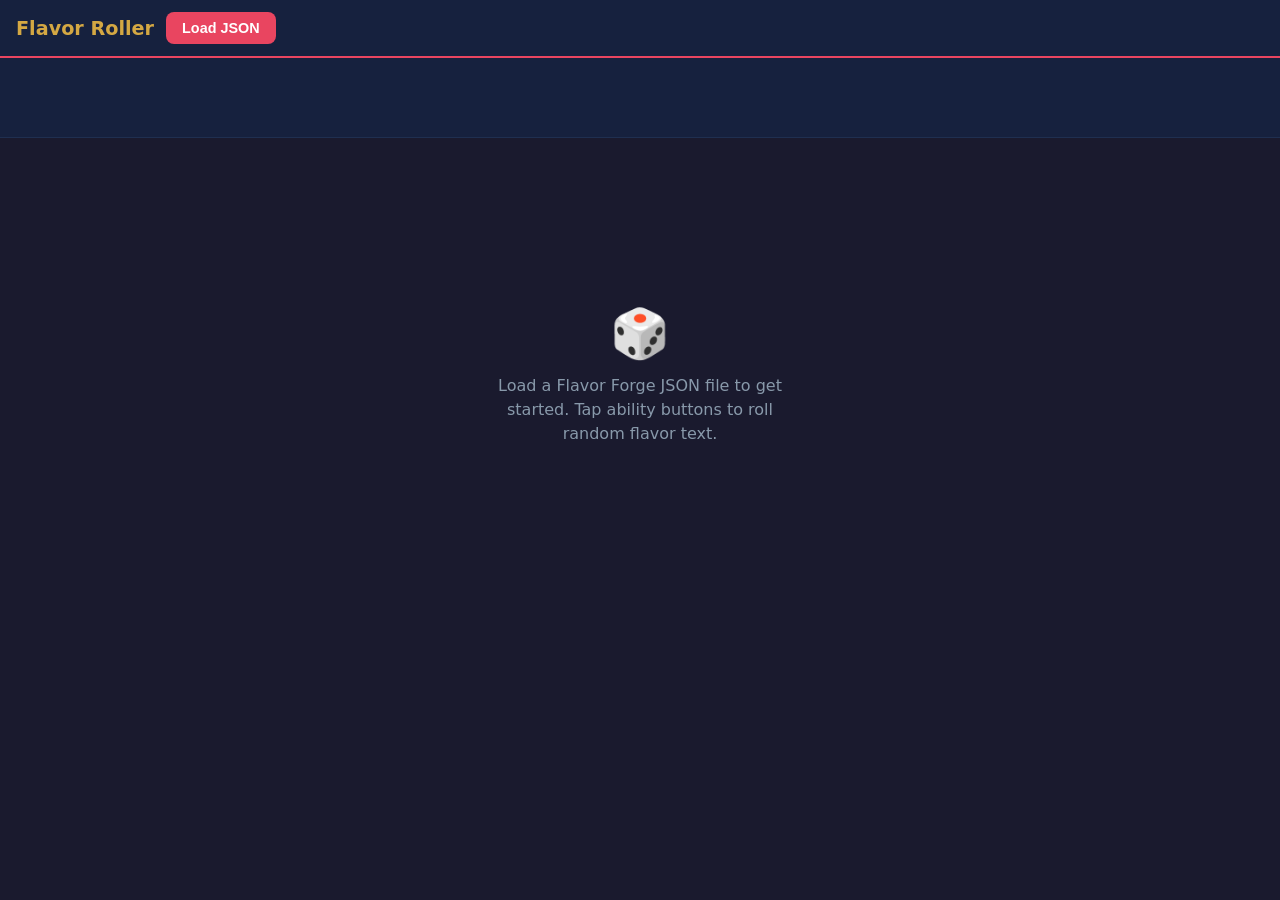
==== web/roller.html @ 5264c9ee "Add Flavor Roller web page and fix LLM entry newline bug - Fix: sanitize control characters (newline" ====
<!DOCTYPE html>
<html lang="en">
<head>
<meta charset="UTF-8">
<meta name="viewport" content="width=device-width, initial-scale=1.0">
<title>Flavor Roller</title>
<style>
  :root {
    --bg: #1a1a2e;
    --surface: #16213e;
    --surface-2: #1f2f50;
    --accent: #e94560;
    --accent-dim: #a83248;
    --gold: #d4a843;
    --text: #e0e0e0;
    --text-dim: #8899aa;
    --green: #4ecca3;
    --red: #e94560;
    --blue: #5eb5f7;
    --purple: #b565e0;
    --orange: #e8883a;
    --radius: 8px;
  }

  * { margin: 0; padding: 0; box-sizing: border-box; }

  body {
    font-family: 'Segoe UI', system-ui, -apple-system, sans-serif;
    background: var(--bg);
    color: var(--text);
    min-height: 100vh;
    display: flex;
    flex-direction: column;
  }

  /* ── Header ── */
  header {
    background: var(--surface);
    border-bottom: 2px solid var(--accent);
    padding: 12px 16px;
    display: flex;
    align-items: center;
    gap: 12px;
    flex-wrap: wrap;
  }

  header h1 {
    font-size: 1.2rem;
    color: var(--gold);
    white-space: nowrap;
  }

  .load-btn {
    background: var(--accent);
    color: white;
    border: none;
    padding: 8px 16px;
    border-radius: var(--radius);
    font-size: 0.9rem;
    cursor: pointer;
    font-weight: 600;
  }
  .load-btn:hover { background: var(--accent-dim); }
  .load-btn:active { transform: scale(0.97); }

  #file-input { display: none; }

  .creature-info {
    margin-left: auto;
    text-align: right;
    color: var(--text-dim);
    font-size: 0.85rem;
  }
  .creature-info .name {
    color: var(--gold);
    font-size: 1.1rem;
    font-weight: 700;
  }

  /* ── Result Display ── */
  #result-area {
    background: var(--surface);
    border-bottom: 1px solid var(--surface-2);
    min-height: 80px;
    padding: 16px 20px;
    display: flex;
    flex-direction: column;
    justify-content: center;
    align-items: center;
    position: relative;
  }

  #result-label {
    font-size: 0.75rem;
    color: var(--text-dim);
    text-transform: uppercase;
    letter-spacing: 0.05em;
    margin-bottom: 4px;
  }

  #result-text {
    font-size: 1.3rem;
    font-weight: 300;
    text-align: center;
    line-height: 1.5;
    max-width: 700px;
    min-height: 1.5em;
    color: var(--text);
    transition: opacity 0.15s ease-in;
  }
  #result-text.fade-in {
    animation: fadeIn 0.25s ease-out;
  }
  @keyframes fadeIn {
    from { opacity: 0; transform: translateY(4px); }
    to { opacity: 1; transform: translateY(0); }
  }

  #result-meta {
    font-size: 0.7rem;
    color: var(--text-dim);
    margin-top: 4px;
  }

  /* ── Main Content ── */
  main {
    flex: 1;
    padding: 12px;
    overflow-y: auto;
  }

  /* ── Empty State ── */
  #empty-state {
    display: flex;
    flex-direction: column;
    align-items: center;
    justify-content: center;
    height: 50vh;
    color: var(--text-dim);
    text-align: center;
    gap: 12px;
  }
  #empty-state .icon { font-size: 3rem; }
  #empty-state p { max-width: 320px; line-height: 1.5; }

  /* ── Ability Groups ── */
  .ability-group {
    margin-bottom: 16px;
  }
  .group-title {
    font-size: 0.75rem;
    text-transform: uppercase;
    letter-spacing: 0.08em;
    color: var(--text-dim);
    padding: 4px 8px;
    border-bottom: 1px solid var(--surface-2);
    margin-bottom: 8px;
  }

  .ability-row {
    display: flex;
    flex-wrap: wrap;
    gap: 6px;
    margin-bottom: 6px;
  }

  /* ── Buttons ── */
  .ability-btn {
    background: var(--surface-2);
    color: var(--text);
    border: 1px solid transparent;
    border-radius: var(--radius);
    padding: 10px 14px;
    font-size: 0.9rem;
    cursor: pointer;
    transition: background 0.1s, border-color 0.1s;
    user-select: none;
    -webkit-tap-highlight-color: transparent;
  }
  .ability-btn:hover {
    background: #2a3f65;
    border-color: var(--accent);
  }
  .ability-btn:active {
    transform: scale(0.96);
  }
  .ability-btn.exhausted {
    opacity: 0.4;
    border-color: var(--text-dim);
  }

  /* Category-colored sub-buttons */
  .sub-btn {
    font-size: 0.72rem;
    padding: 5px 8px;
    border-radius: 4px;
    text-transform: uppercase;
    letter-spacing: 0.04em;
    font-weight: 600;
  }
  .sub-btn[data-cat="crits"]         { border-color: var(--red);    color: var(--red); }
  .sub-btn[data-cat="fumbles"]       { border-color: var(--purple); color: var(--purple); }
  .sub-btn[data-cat="barely_hits"]   { border-color: var(--green);  color: var(--green); }
  .sub-btn[data-cat="barely_misses"] { border-color: var(--blue);   color: var(--blue); }
  .sub-btn[data-cat="miss_dodge"]    { border-color: var(--orange); color: var(--orange); }
  .sub-btn[data-cat="miss_armor"]    { border-color: var(--text-dim); color: var(--text-dim); }
  .sub-btn[data-cat="successes"]     { border-color: var(--green);  color: var(--green); }
  .sub-btn[data-cat="failures"]      { border-color: var(--red);    color: var(--red); }

  /* ── Reset bar ── */
  #controls {
    display: none;
    background: var(--surface);
    border-top: 1px solid var(--surface-2);
    padding: 8px 16px;
    text-align: center;
  }
  #controls button {
    background: none;
    border: 1px solid var(--text-dim);
    color: var(--text-dim);
    padding: 6px 14px;
    border-radius: var(--radius);
    font-size: 0.8rem;
    cursor: pointer;
  }
  #controls button:hover {
    border-color: var(--accent);
    color: var(--accent);
  }

  /* ── Responsive ── */
  @media (max-width: 480px) {
    header { padding: 8px 10px; }
    header h1 { font-size: 1rem; }
    #result-text { font-size: 1.1rem; padding: 0 8px; }
    .ability-btn { padding: 10px 10px; font-size: 0.85rem; flex: 1 1 auto; min-width: 0; text-align: center; }
    .sub-btn { padding: 8px 6px; flex: 1 1 auto; text-align: center; }
    main { padding: 8px; }
  }
</style>
</head>
<body>

<header>
  <h1>Flavor Roller</h1>
  <button class="load-btn" onclick="document.getElementById('file-input').click()">Load JSON</button>
  <input type="file" id="file-input" accept=".json">
  <div class="creature-info" id="creature-info"></div>
</header>

<div id="result-area">
  <div id="result-label"></div>
  <div id="result-text"></div>
  <div id="result-meta"></div>
</div>

<main id="main">
  <div id="empty-state">
    <div class="icon">&#127922;</div>
    <p>Load a Flavor Forge JSON file to get started. Tap ability buttons to roll random flavor text.</p>
  </div>
  <div id="ability-grid"></div>
</main>

<div id="controls">
  <button onclick="resetTracking()">Reset No-Repeat Tracking</button>
</div>

<script>
(function() {
  // ── State ──
  let data = null;
  // tableLookup: "AbilityName|category" -> [entries]
  const tableLookup = {};
  // noRepeat: "AbilityName|category" -> Set of used indices
  const usedIndices = {};

  // ── DOM refs ──
  const fileInput   = document.getElementById('file-input');
  const creatureEl  = document.getElementById('creature-info');
  const resultLabel = document.getElementById('result-label');
  const resultText  = document.getElementById('result-text');
  const resultMeta  = document.getElementById('result-meta');
  const abilityGrid = document.getElementById('ability-grid');
  const emptyState  = document.getElementById('empty-state');
  const controls    = document.getElementById('controls');

  // ── File Load ──
  fileInput.addEventListener('change', (e) => {
    const file = e.target.files[0];
    if (!file) return;
    const reader = new FileReader();
    reader.onload = (ev) => {
      try {
        data = JSON.parse(ev.target.result);
        loadCreature(data);
      } catch (err) {
        resultText.textContent = 'Error: Invalid JSON file';
        resultLabel.textContent = '';
        resultMeta.textContent = err.message;
      }
    };
    reader.readAsText(file);
    // Reset so same file can be reloaded
    fileInput.value = '';
  });

  // ── Load Creature ──
  function loadCreature(d) {
    // Clear state
    Object.keys(tableLookup).forEach(k => delete tableLookup[k]);
    Object.keys(usedIndices).forEach(k => delete usedIndices[k]);

    // Build table lookup
    for (const t of d.tables) {
      const key = t.ability + '|' + t.category;
      tableLookup[key] = t.entries;
    }

    // Header info
    const c = d.creature;
    creatureEl.innerHTML =
      '<span class="name">' + esc(c.name) + '</span><br>' +
      esc((c.type || '') + (c.cr ? ' CR ' + c.cr : ''));

    // Clear result
    resultLabel.textContent = '';
    resultText.textContent = '';
    resultMeta.textContent = '';

    // Build ability grid
    buildGrid(d);
    emptyState.style.display = 'none';
    controls.style.display = 'block';
  }

  // ── Build Grid ──
  function buildGrid(d) {
    abilityGrid.innerHTML = '';

    // Collect unique abilities preserving order, with their categories
    const abilityMap = new Map(); // ability -> Set of categories
    for (const t of d.tables) {
      if (!abilityMap.has(t.ability)) abilityMap.set(t.ability, new Set());
      abilityMap.get(t.ability).add(t.category);
    }

    // Classify abilities into groups by examining triggers or category heuristics
    const triggerTypes = {};
    if (d.triggers) {
      for (const tr of d.triggers) {
        const abilityKey = tr.itemName || tr.table.split('|')[0];
        if (!triggerTypes[abilityKey]) triggerTypes[abilityKey] = tr.hookType;
      }
    }

    const groups = {
      'Attacks':        [],
      'Actions':        [],
      'Villain Actions':[],
      'Features':       [],
      'Bonus Actions':  [],
      'Reactions':      [],
      'Spells':         [],
      'Special':        [],
    };

    const specialAbilities = new Set([
      'Bloodied', 'Death', 'Death Save', 'Initiative',
      'STR Save', 'DEX Save', 'CON Save', 'INT Save', 'WIS Save', 'CHA Save',
    ]);

    // Known skills from SKILL_ID_MAP
    const skills = new Set([
      'Acrobatics','Animal Handling','Arcana','Athletics','Deception',
      'History','Insight','Intimidation','Investigation','Medicine',
      'Nature','Perception','Performance','Persuasion','Religion',
      'Sleight of Hand','Stealth','Survival'
    ]);

    for (const [ability, cats] of abilityMap) {
      const hook = triggerTypes[ability];
      if (specialAbilities.has(ability) || (hook && (hook === 'savingThrow' || hook === 'deathSave' || hook === 'initiative' || hook === 'bloodied' || hook === 'death'))) {
        groups['Special'].push({ ability, cats });
      } else if (skills.has(ability) || hook === 'skill') {
        groups['Special'].push({ ability, cats });
      } else if (hook === 'attackRoll' || hook === 'damageRoll' || cats.has('crits') || cats.has('fumbles') || cats.has('miss_dodge') || cats.has('miss_armor')) {
        groups['Attacks'].push({ ability, cats });
      } else if (hook === 'itemUse') {
        // Guess group from ability description in table data
        const desc = findDescription(d, ability);
        if (desc.includes('villain_action')) {
          groups['Villain Actions'].push({ ability, cats });
        } else if (desc.includes('bonus_action')) {
          groups['Bonus Actions'].push({ ability, cats });
        } else if (desc.includes('reaction')) {
          groups['Reactions'].push({ ability, cats });
        } else if (desc.includes('spell')) {
          groups['Spells'].push({ ability, cats });
        } else if (desc.includes('feature')) {
          groups['Features'].push({ ability, cats });
        } else {
          groups['Actions'].push({ ability, cats });
        }
      } else {
        groups['Actions'].push({ ability, cats });
      }
    }

    // Render non-empty groups
    for (const [groupName, abilities] of Object.entries(groups)) {
      if (abilities.length === 0) continue;

      const groupEl = document.createElement('div');
      groupEl.className = 'ability-group';

      const title = document.createElement('div');
      title.className = 'group-title';
      title.textContent = groupName;
      groupEl.appendChild(title);

      for (const { ability, cats } of abilities) {
        const row = document.createElement('div');
        row.className = 'ability-row';

        // Primary button — rolls from "attempts"
        const primaryCat = cats.has('attempts') ? 'attempts' : cats.values().next().value;
        const btn = makeButton(ability, ability, primaryCat);
        row.appendChild(btn);

        // Sub-buttons for conditional/additional categories
        const subOrder = ['successes', 'failures', 'crits', 'fumbles', 'barely_hits', 'barely_misses', 'miss_dodge', 'miss_armor'];
        for (const cat of subOrder) {
          if (cat === primaryCat) continue;
          if (!cats.has(cat)) continue;
          const subLabel = catLabel(cat);
          const sub = makeButton(subLabel, ability, cat, true);
          row.appendChild(sub);
        }

        groupEl.appendChild(row);
      }

      abilityGrid.appendChild(groupEl);
    }
  }

  function findDescription(d, ability) {
    for (const t of d.tables) {
      if (t.ability === ability && t.description) return t.description.toLowerCase();
    }
    return '';
  }

  function catLabel(cat) {
    const labels = {
      successes: 'Hit',
      failures: 'Miss',
      crits: 'Crit',
      fumbles: 'Fumble',
      barely_hits: 'Barely Hit',
      barely_misses: 'Barely Miss',
      miss_dodge: 'Dodge',
      miss_armor: 'Armor',
    };
    return labels[cat] || cat;
  }

  function makeButton(label, ability, category, isSub) {
    const btn = document.createElement('button');
    btn.className = 'ability-btn' + (isSub ? ' sub-btn' : '');
    btn.textContent = label;
    if (isSub) btn.dataset.cat = category;
    btn.addEventListener('click', () => rollEntry(ability, category, btn));
    return btn;
  }

  // ── Roll Entry ──
  function rollEntry(ability, category, btn) {
    const key = ability + '|' + category;
    const entries = tableLookup[key];
    if (!entries || entries.length === 0) {
      showResult(ability, category, '(no entries)', 0, 0);
      return;
    }

    // Initialize used tracking
    if (!usedIndices[key]) usedIndices[key] = new Set();
    const used = usedIndices[key];

    // If all used, reset
    if (used.size >= entries.length) {
      used.clear();
      // Remove exhausted state from all buttons for this key
      document.querySelectorAll('.ability-btn.exhausted').forEach(b => {
        // Only un-exhaust buttons for this same key (handled by checking after roll)
      });
    }

    // Pick random unused index
    const available = [];
    for (let i = 0; i < entries.length; i++) {
      if (!used.has(i)) available.push(i);
    }
    const idx = available[Math.floor(Math.random() * available.length)];
    used.add(idx);

    showResult(ability, category, entries[idx], used.size, entries.length);

    // Mark exhausted if all used
    if (used.size >= entries.length) {
      btn.classList.add('exhausted');
    }
  }

  function showResult(ability, category, text, usedCount, total) {
    resultLabel.textContent = ability + (category !== 'attempts' ? ' / ' + catLabel(category) : '');
    resultText.textContent = text;
    resultMeta.textContent = total > 0 ? usedCount + ' / ' + total + ' used' : '';

    // Re-trigger animation
    resultText.classList.remove('fade-in');
    void resultText.offsetWidth; // force reflow
    resultText.classList.add('fade-in');
  }

  // ── Reset ──
  window.resetTracking = function() {
    Object.keys(usedIndices).forEach(k => delete usedIndices[k]);
    document.querySelectorAll('.ability-btn.exhausted').forEach(b => b.classList.remove('exhausted'));
    resultLabel.textContent = '';
    resultText.textContent = 'Tracking reset';
    resultMeta.textContent = '';
  };

  // ── Util ──
  function esc(s) {
    const el = document.createElement('span');
    el.textContent = s;
    return el.innerHTML;
  }
})();
</script>
</body>
</html>
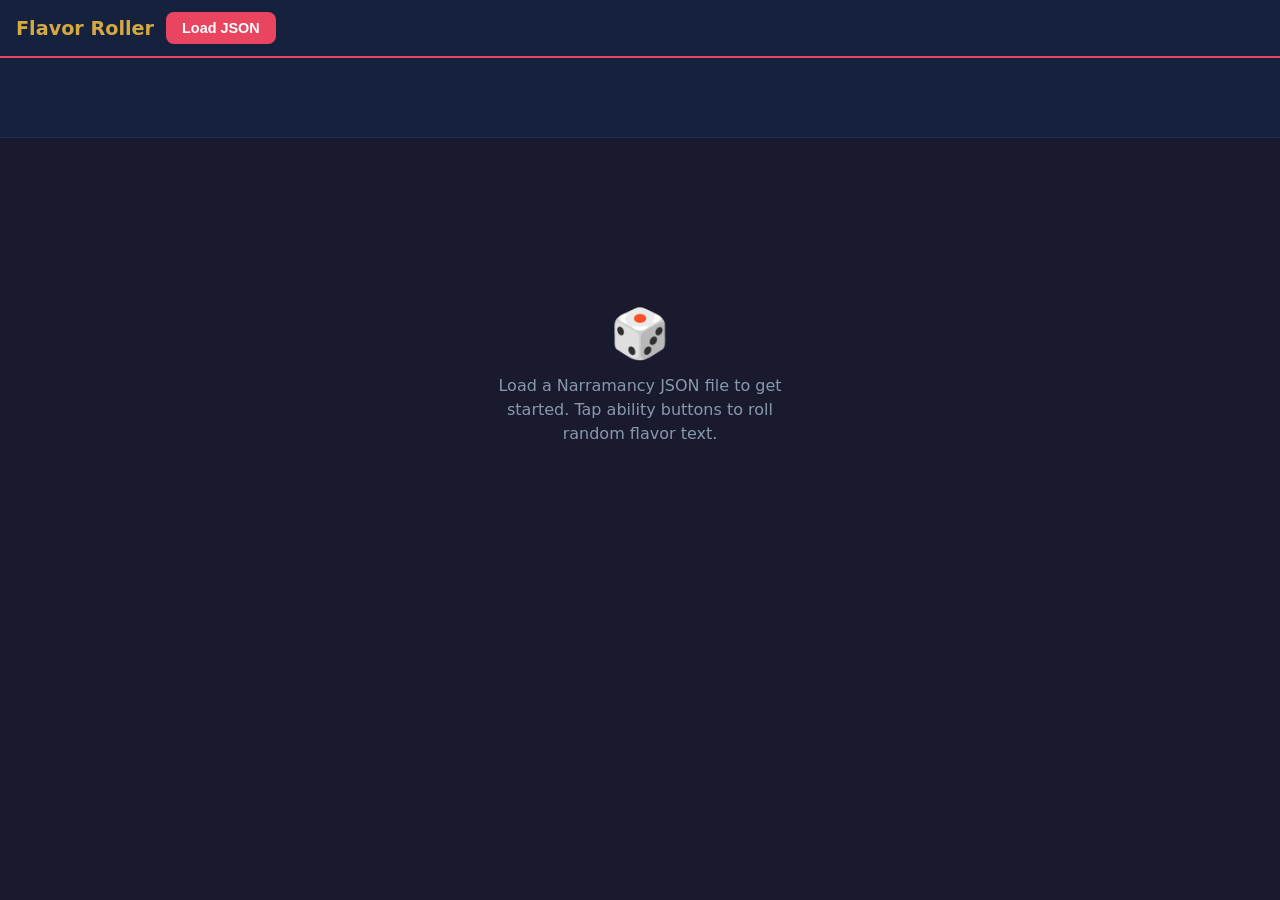
==== commit 5200a8c3: "Snapshot pre-P/Q-migration: narramancy rename + parser/enricher/merger modules Captures uncommitted " ====
--- a/web/roller.html
+++ b/web/roller.html
@@ -206,6 +206,7 @@
   .sub-btn[data-cat="miss_armor"]    { border-color: var(--text-dim); color: var(--text-dim); }
   .sub-btn[data-cat="successes"]     { border-color: var(--green);  color: var(--green); }
   .sub-btn[data-cat="failures"]      { border-color: var(--red);    color: var(--red); }
+  .sub-btn[data-cat="killing_blow"]  { border-color: var(--gold);   color: var(--gold); }
 
   /* ── Reset bar ── */
   #controls {
@@ -258,7 +259,7 @@
 <main id="main">
   <div id="empty-state">
     <div class="icon">&#127922;</div>
-    <p>Load a Flavor Forge JSON file to get started. Tap ability buttons to roll random flavor text.</p>
+    <p>Load a Narramancy JSON file to get started. Tap ability buttons to roll random flavor text.</p>
   </div>
   <div id="ability-grid"></div>
 </main>
@@ -430,7 +431,7 @@
         row.appendChild(btn);
 
         // Sub-buttons for conditional/additional categories
-        const subOrder = ['successes', 'failures', 'crits', 'fumbles', 'barely_hits', 'barely_misses', 'miss_dodge', 'miss_armor'];
+        const subOrder = ['successes', 'failures', 'crits', 'fumbles', 'barely_hits', 'barely_misses', 'miss_dodge', 'miss_armor', 'killing_blow'];
         for (const cat of subOrder) {
           if (cat === primaryCat) continue;
           if (!cats.has(cat)) continue;
@@ -463,6 +464,7 @@
       barely_misses: 'Barely Miss',
       miss_dodge: 'Dodge',
       miss_armor: 'Armor',
+      killing_blow: 'Kill',
     };
     return labels[cat] || cat;
   }
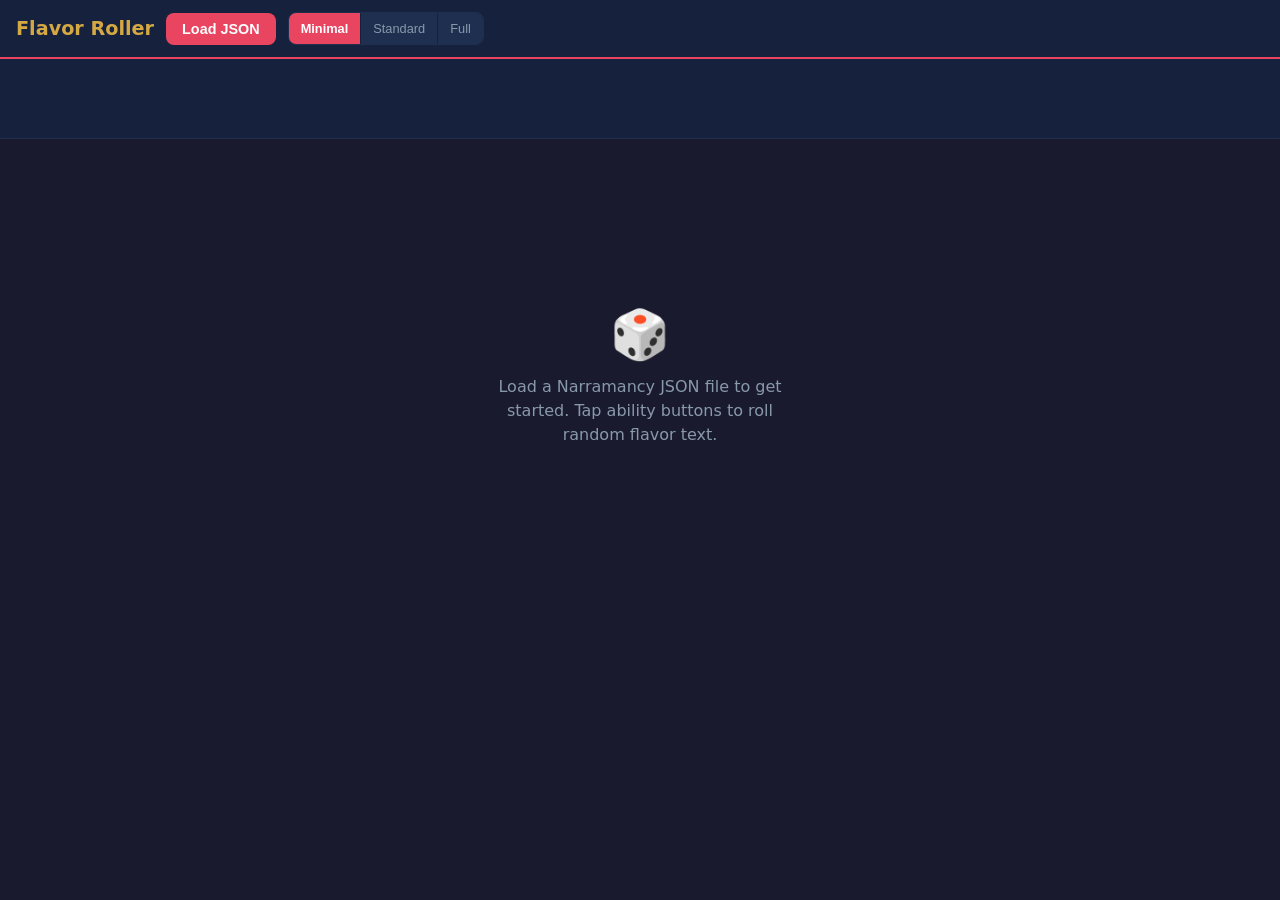
==== commit 7d332f0d: "Add detail levels + URL auto-load to roller, ship Gimbal demo - Minimal/Standard/Full segmented sele" ====
--- a/web/roller.html
+++ b/web/roller.html
@@ -65,6 +65,32 @@
 
   #file-input { display: none; }
 
+  /* ── Detail Level Selector ── */
+  .detail-select {
+    display: flex;
+    border: 1px solid var(--surface-2);
+    border-radius: var(--radius);
+    overflow: hidden;
+  }
+  .detail-select button {
+    background: var(--surface-2);
+    color: var(--text-dim);
+    border: none;
+    padding: 8px 12px;
+    font-size: 0.8rem;
+    cursor: pointer;
+    transition: background 0.1s, color 0.1s;
+  }
+  .detail-select button + button {
+    border-left: 1px solid var(--surface);
+  }
+  .detail-select button:hover { color: var(--text); }
+  .detail-select button.active {
+    background: var(--accent);
+    color: white;
+    font-weight: 600;
+  }
+
   .creature-info {
     margin-left: auto;
     text-align: right;
@@ -247,6 +273,11 @@
   <h1>Flavor Roller</h1>
   <button class="load-btn" onclick="document.getElementById('file-input').click()">Load JSON</button>
   <input type="file" id="file-input" accept=".json">
+  <div class="detail-select" id="detail-select" title="Detail level: how many post-roll outcome buttons to show">
+    <button data-level="minimal">Minimal</button>
+    <button data-level="standard">Standard</button>
+    <button data-level="full">Full</button>
+  </div>
   <div class="creature-info" id="creature-info"></div>
 </header>
 
@@ -277,9 +308,22 @@
   // noRepeat: "AbilityName|category" -> Set of used indices
   const usedIndices = {};
 
+  // ── Detail Levels ──
+  // Which sub-button categories each level shows. Primary "attempt" buttons always render.
+  const DETAIL_CATS = {
+    minimal:  ['crits', 'fumbles', 'killing_blow'],
+    standard: ['crits', 'fumbles', 'killing_blow', 'successes', 'failures'],
+    full:     ['crits', 'fumbles', 'killing_blow', 'successes', 'failures',
+               'barely_hits', 'barely_misses', 'miss_dodge', 'miss_armor'],
+  };
+  const DETAIL_KEY = 'narramancy-roller-detail';
+  let detailLevel = localStorage.getItem(DETAIL_KEY);
+  if (!DETAIL_CATS[detailLevel]) detailLevel = 'minimal';
+
   // ── DOM refs ──
-  const fileInput   = document.getElementById('file-input');
-  const creatureEl  = document.getElementById('creature-info');
+  const fileInput    = document.getElementById('file-input');
+  const detailSelect = document.getElementById('detail-select');
+  const creatureEl   = document.getElementById('creature-info');
   const resultLabel = document.getElementById('result-label');
   const resultText  = document.getElementById('result-text');
   const resultMeta  = document.getElementById('result-meta');
@@ -307,8 +351,48 @@
     fileInput.value = '';
   });
 
+  // ── Detail Level Selector ──
+  function syncDetailButtons() {
+    detailSelect.querySelectorAll('button').forEach(b => {
+      b.classList.toggle('active', b.dataset.level === detailLevel);
+    });
+  }
+  detailSelect.addEventListener('click', (e) => {
+    const level = e.target.dataset && e.target.dataset.level;
+    if (!level || level === detailLevel) return;
+    detailLevel = level;
+    localStorage.setItem(DETAIL_KEY, level);
+    syncDetailButtons();
+    if (data) buildGrid(data); // usedIndices survives — keyed independently
+  });
+  syncDetailButtons();
+
+  // ── URL Auto-Load (?load=<url>) ──
+  const loadParam = new URLSearchParams(location.search).get('load');
+  if (loadParam) {
+    fetch(loadParam)
+      .then(r => {
+        if (!r.ok) throw new Error('HTTP ' + r.status);
+        return r.json();
+      })
+      .then(d => {
+        data = d;
+        loadCreature(d);
+      })
+      .catch(err => {
+        resultLabel.textContent = '';
+        resultText.textContent = 'Could not auto-load ' + loadParam;
+        resultMeta.textContent = err.message + (location.protocol === 'file:' ? ' — auto-load needs a web server (file:// blocks fetch)' : '');
+      });
+  }
+
   // ── Load Creature ──
   function loadCreature(d) {
+    // formatVersion 2 wraps creatures in an array — use the first
+    if (d.creatures && d.creatures.length) {
+      d = d.creatures[0];
+      data = d;
+    }
     // Clear state
     Object.keys(tableLookup).forEach(k => delete tableLookup[k]);
     Object.keys(usedIndices).forEach(k => delete usedIndices[k]);
@@ -430,11 +514,13 @@
         const btn = makeButton(ability, ability, primaryCat);
         row.appendChild(btn);
 
-        // Sub-buttons for conditional/additional categories
+        // Sub-buttons for conditional/additional categories, filtered by detail level
         const subOrder = ['successes', 'failures', 'crits', 'fumbles', 'barely_hits', 'barely_misses', 'miss_dodge', 'miss_armor', 'killing_blow'];
+        const allowedCats = DETAIL_CATS[detailLevel];
         for (const cat of subOrder) {
           if (cat === primaryCat) continue;
           if (!cats.has(cat)) continue;
+          if (!allowedCats.includes(cat)) continue;
           const subLabel = catLabel(cat);
           const sub = makeButton(subLabel, ability, cat, true);
           row.appendChild(sub);
